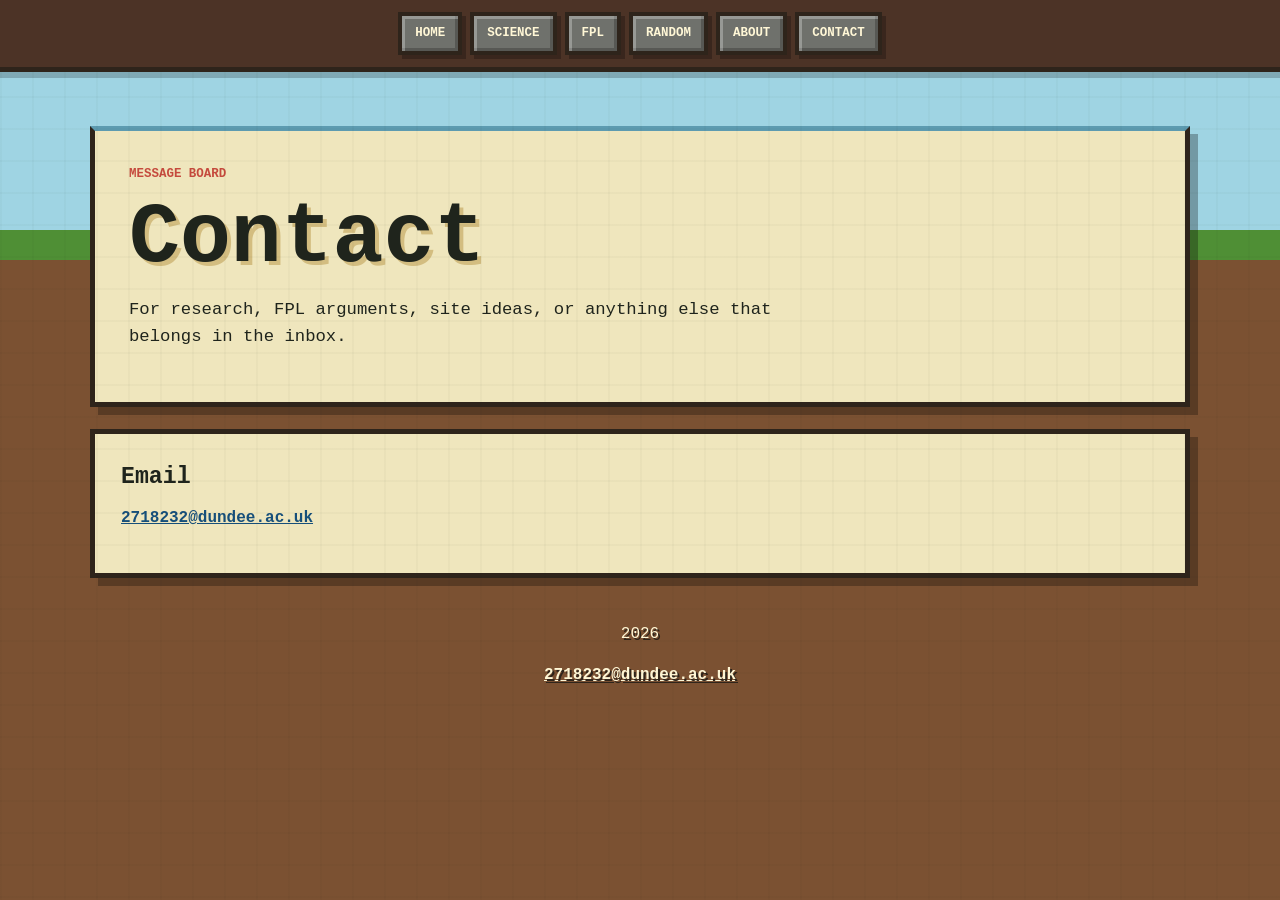
==== contact.html @ 16a4bf76 "Add files via upload" ====
<!DOCTYPE html>
<html lang="en">
<head>
    <meta charset="UTF-8">
    <meta name="viewport" content="width=device-width, initial-scale=1.0">
    <meta name="description" content="Contact details for Reece Bond.">
    <title>Contact | Reece Bond</title>
    <link rel="stylesheet" href="design_first.css">
</head>
<body>

    <nav class="topbar">
        <a href="index.html">Home</a>
        <a href="research.html">Science</a>
        <a href="papers.html">FPL</a>
        <a href="news.html">Random</a>
        <a href="members.html">About</a>
        <a href="contact.html">Contact</a>
    </nav>

    <main>
        <header class="page-header contact-header">
            <p class="pixel-label">Message Board</p>
            <h1>Contact</h1>
            <p class="lead">For research, FPL arguments, site ideas, or anything else that belongs in the inbox.</p>
        </header>

        <section class="contact-panel">
            <h2>Email</h2>
            <p><a href="mailto:2718232@dundee.ac.uk">2718232@dundee.ac.uk</a></p>
        </section>


    </main>

    <footer>
        <p>2026</p>
        <a href="mailto:2718232@dundee.ac.uk">2718232@dundee.ac.uk</a>
    </footer>
</body>
</html>
---- design_first.css ----
:root {
    --sky: #9fd4e3;
    --deep-sky: #5d9bb0;
    --grass: #4f8f35;
    --leaf: #2f6429;
    --dirt: #7b5132;
    --dark-dirt: #4c3326;
    --stone: #b9b8ad;
    --stone-dark: #6f716c;
    --sand: #ead7a3;
    --torch: #f3b33d;
    --redstone: #c54a3d;
    --ink: #1f241c;
    --paper: #fff7d6;
    --panel: #efe6bd;
    --shadow: #2e241b;
}

* {
    box-sizing: border-box;
}

html {
    image-rendering: pixelated;
}

body {
    margin: 0;
    color: var(--ink);
    font-family: Monaco, Consolas, "Courier New", monospace;
    line-height: 1.55;
    background:
        linear-gradient(180deg, var(--sky) 0 230px, var(--grass) 230px 260px, var(--dirt) 260px),
        repeating-linear-gradient(45deg, rgba(255,255,255,0.14) 0 8px, transparent 8px 16px);
    background-attachment: fixed;
}

body::before {
    content: "";
    position: fixed;
    inset: 0;
    pointer-events: none;
    background-image:
        linear-gradient(rgba(31,36,28,0.08) 2px, transparent 2px),
        linear-gradient(90deg, rgba(31,36,28,0.08) 2px, transparent 2px);
    background-size: 32px 32px;
    mix-blend-mode: multiply;
    opacity: 0.35;
}

.topbar {
    position: sticky;
    top: 0;
    z-index: 10;
    display: flex;
    gap: 8px;
    justify-content: center;
    flex-wrap: wrap;
    padding: 12px;
    background: var(--dark-dirt);
    border-bottom: 5px solid var(--shadow);
    box-shadow: 0 6px 0 rgba(0,0,0,0.2);
}

.topbar a,
.button {
    display: inline-flex;
    align-items: center;
    justify-content: center;
    min-height: 42px;
    padding: 8px 13px;
    color: var(--paper);
    background: var(--stone-dark);
    border: 4px solid var(--shadow);
    box-shadow: inset 3px 3px 0 rgba(255,255,255,0.28), inset -3px -3px 0 rgba(0,0,0,0.22), 4px 4px 0 rgba(0,0,0,0.25);
    text-decoration: none;
    text-transform: uppercase;
    font-size: 0.78rem;
    font-weight: 700;
    letter-spacing: 0;
}

.topbar a:hover,
.button:hover {
    transform: translate(2px, 2px);
    box-shadow: inset 3px 3px 0 rgba(255,255,255,0.28), inset -3px -3px 0 rgba(0,0,0,0.22), 2px 2px 0 rgba(0,0,0,0.25);
}

main,
footer {
    width: min(1100px, calc(100% - 28px));
    margin: 0 auto;
}

main {
    padding: 32px 0 16px;
}

.hero,
.page-header,
section {
    background: var(--panel);
    border: 5px solid var(--shadow);
    box-shadow: 8px 8px 0 rgba(0,0,0,0.28);
}

.hero {
    min-height: 520px;
    display: grid;
    grid-template-columns: minmax(0, 1fr) 300px;
    gap: 32px;
    align-items: center;
    padding: 34px;
    background:
        linear-gradient(90deg, rgba(255,247,214,0.92), rgba(255,247,214,0.78)),
        repeating-linear-gradient(0deg, var(--panel) 0 28px, #e5d59f 28px 32px);
}

.hero-text {
    max-width: 720px;
}

.pixel-label,
.post-meta {
    margin: 0 0 10px;
    color: var(--redstone);
    font-size: 0.78rem;
    font-weight: 700;
    text-transform: uppercase;
}

h1,
h2,
h3,
p {
    margin-top: 0;
}

h1 {
    margin-bottom: 16px;
    font-size: clamp(2.3rem, 7vw, 5.3rem);
    line-height: 1.02;
    text-shadow: 4px 4px 0 #d3bd80;
}

h2 {
    margin-bottom: 10px;
    font-size: 1.45rem;
}

h3 {
    margin-bottom: 8px;
    font-size: 1.05rem;
}

.lead {
    max-width: 720px;
    font-size: 1.08rem;
}

.button-row {
    display: flex;
    flex-wrap: wrap;
    gap: 12px;
    margin-top: 24px;
}

.button.grass {
    background: var(--leaf);
}

.button.gold {
    background: #9b741f;
}

.button.redstone {
    background: var(--redstone);
}

.avatar-frame {
    padding: 10px;
    background: var(--stone);
    border: 5px solid var(--shadow);
    box-shadow: inset 4px 4px 0 rgba(255,255,255,0.35), inset -4px -4px 0 rgba(0,0,0,0.2);
}

.avatar-frame.small {
    max-width: 260px;
}

.avatar-frame img {
    display: block;
    width: 100%;
    aspect-ratio: 1 / 1;
    object-fit: cover;
    border: 4px solid var(--shadow);
}

section,
.page-header {
    margin-top: 22px;
    padding: 26px;
}

.page-header {
    padding: 34px;
}

.science-header,
.tab-card.science {
    border-top-color: var(--leaf);
}

.fpl-header,
.tab-card.fpl {
    border-top-color: var(--torch);
}

.random-header,
.tab-card.random {
    border-top-color: var(--redstone);
}

.about-header,
.contact-header {
    border-top-color: var(--deep-sky);
}

.tab-board,
.post-grid,
.post-list,
.score-strip {
    display: grid;
    grid-template-columns: repeat(3, minmax(0, 1fr));
    gap: 18px;
}

.tab-board {
    background: transparent;
    border: 0;
    padding: 0;
    box-shadow: none;
}

.tab-card,
.post-card,
.post-list article,
.score-strip div {
    background: var(--paper);
    border: 4px solid var(--shadow);
    padding: 20px;
    box-shadow: inset 3px 3px 0 rgba(255,255,255,0.42), inset -3px -3px 0 rgba(0,0,0,0.14);
}

.notice-board {
    background: #d9c07b;
}

.post-list article span,
.score-strip span {
    display: block;
    margin-bottom: 8px;
    color: var(--dark-dirt);
    font-size: 0.76rem;
    font-weight: 700;
    text-transform: uppercase;
}

.score-strip strong {
    display: block;
    font-size: 1.9rem;
}

.profile-block {
    display: grid;
    grid-template-columns: 280px minmax(0, 1fr);
    gap: 28px;
    align-items: start;
}

.tag-list {
    display: flex;
    flex-wrap: wrap;
    gap: 10px;
    padding: 0;
    margin: 0;
    list-style: none;
}

.tag-list li {
    padding: 8px 12px;
    background: var(--stone);
    border: 3px solid var(--shadow);
    box-shadow: inset 2px 2px 0 rgba(255,255,255,0.35), inset -2px -2px 0 rgba(0,0,0,0.18);
    font-weight: 700;
}

a {
    color: #164f7a;
    font-weight: 700;
}

a:hover {
    color: var(--redstone);
}

footer {
    padding: 28px 0 36px;
    color: var(--paper);
    text-align: center;
    text-shadow: 2px 2px 0 var(--shadow);
}

footer a {
    color: var(--paper);
}

@media (max-width: 850px) {
    .hero,
    .profile-block,
    .tab-board,
    .post-grid,
    .post-list,
    .score-strip {
        grid-template-columns: 1fr;
    }

    .hero {
        min-height: auto;
        padding: 24px;
    }

    .avatar-frame {
        max-width: 340px;
    }
}

@media (max-width: 560px) {
    main,
    footer {
        width: min(100% - 18px, 1100px);
    }

    .topbar {
        justify-content: flex-start;
        flex-wrap: nowrap;
        overflow-x: auto;
    }

    .topbar a {
        flex: 0 0 auto;
    }

    h1 {
        font-size: 2.25rem;
    }

    section,
    .page-header {
        padding: 18px;
    }
}
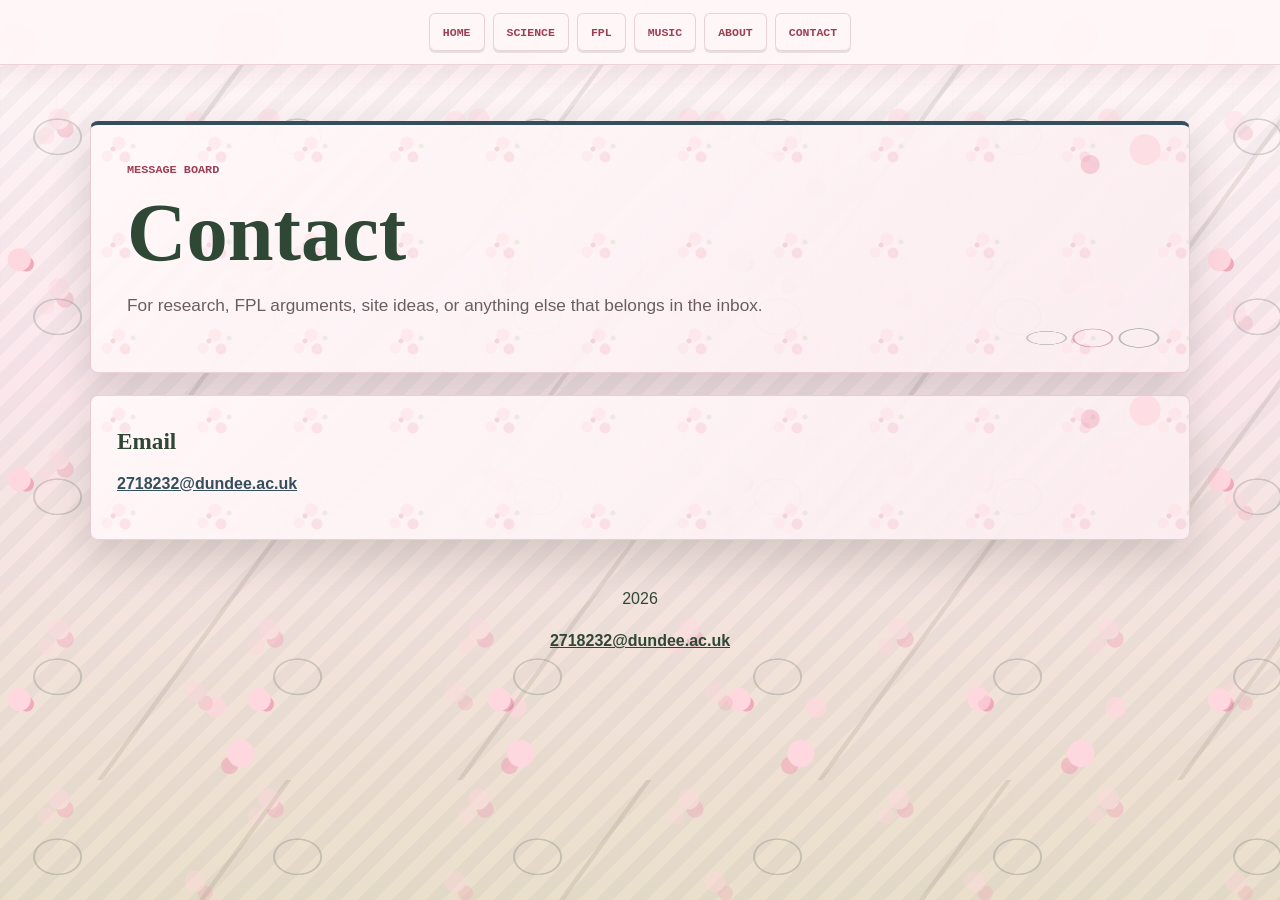
==== commit a010f177: "Add files via upload" ====
--- a/contact.html
+++ b/contact.html
@@ -13,7 +13,7 @@
         <a href="index.html">Home</a>
         <a href="research.html">Science</a>
         <a href="papers.html">FPL</a>
-        <a href="news.html">Random</a>
+        <a href="news.html">Music</a>
         <a href="members.html">About</a>
         <a href="contact.html">Contact</a>
     </nav>
--- a/design_first.css
+++ b/design_first.css
@@ -1,19 +1,20 @@
 :root {
-    --sky: #9fd4e3;
-    --deep-sky: #5d9bb0;
-    --grass: #4f8f35;
-    --leaf: #2f6429;
-    --dirt: #7b5132;
-    --dark-dirt: #4c3326;
-    --stone: #b9b8ad;
-    --stone-dark: #6f716c;
-    --sand: #ead7a3;
-    --torch: #f3b33d;
-    --redstone: #c54a3d;
-    --ink: #1f241c;
-    --paper: #fff7d6;
-    --panel: #efe6bd;
-    --shadow: #2e241b;
+    --ink: #2b2527;
+    --muted-ink: #6c5d61;
+    --paper: #fbedf0;
+    --warm-paper: #fff7f8;
+    --mist: #f1dce2;
+    --moss: #556f54;
+    --deep-moss: #2f4735;
+    --bamboo: #9aab79;
+    --sakura: #f0a9ba;
+    --petal: #ffd7df;
+    --ume: #d97891;
+    --azuki: #9c3f55;
+    --indigo: #344e5c;
+    --tea: #c8a96a;
+    --line: rgba(32, 37, 31, 0.16);
+    --soft-shadow: rgba(42, 48, 38, 0.16);
 }
 
 * {
@@ -21,31 +22,55 @@
 }
 
 html {
-    image-rendering: pixelated;
+    scroll-behavior: smooth;
 }
 
 body {
     margin: 0;
     color: var(--ink);
-    font-family: Monaco, Consolas, "Courier New", monospace;
-    line-height: 1.55;
-    background:
-        linear-gradient(180deg, var(--sky) 0 230px, var(--grass) 230px 260px, var(--dirt) 260px),
-        repeating-linear-gradient(45deg, rgba(255,255,255,0.14) 0 8px, transparent 8px 16px);
+    font-family: "Avenir Next", Avenir, "Helvetica Neue", Arial, sans-serif;
+    line-height: 1.65;
+    background:
+        radial-gradient(circle at 8% 18%, var(--petal) 0 11px, transparent 12px),
+        radial-gradient(circle at 11% 20%, var(--sakura) 0 7px, transparent 8px),
+        radial-gradient(circle at 86% 14%, var(--petal) 0 13px, transparent 14px),
+        radial-gradient(circle at 82% 19%, rgba(240, 169, 186, 0.64) 0 8px, transparent 9px),
+        radial-gradient(circle at 72% 72%, rgba(255, 215, 223, 0.72) 0 10px, transparent 11px),
+        linear-gradient(135deg, rgba(52, 78, 92, 0.045) 25%, transparent 25% 50%, rgba(52, 78, 92, 0.045) 50% 75%, transparent 75%),
+        linear-gradient(180deg, #fff7f8 0%, #fbe7ec 42%, #eadfcb 100%);
+    background-size: 240px 220px, 240px 220px, 280px 240px, 280px 240px, 300px 260px, 34px 34px, auto;
     background-attachment: fixed;
 }
 
-body::before {
+body::before,
+body::after {
     content: "";
     position: fixed;
     inset: 0;
     pointer-events: none;
+    z-index: 0;
+}
+
+body::before {
+    opacity: 0.3;
     background-image:
-        linear-gradient(rgba(31,36,28,0.08) 2px, transparent 2px),
-        linear-gradient(90deg, rgba(31,36,28,0.08) 2px, transparent 2px);
-    background-size: 32px 32px;
-    mix-blend-mode: multiply;
-    opacity: 0.35;
+        linear-gradient(var(--line) 1px, transparent 1px),
+        linear-gradient(90deg, var(--line) 1px, transparent 1px);
+    background-size: 28px 28px;
+    mask-image: linear-gradient(180deg, rgba(0, 0, 0, 0.2), transparent 58%);
+}
+
+body::after {
+    opacity: 0.46;
+    background:
+        linear-gradient(126deg, transparent 0 52%, rgba(83, 72, 51, 0.24) 52.2% 53%, transparent 53.2%),
+        radial-gradient(ellipse at 24% 76%, transparent 0 22px, rgba(47, 71, 53, 0.42) 23px 24px, transparent 25px),
+        radial-gradient(circle at 28% 70%, var(--petal) 0 10px, transparent 11px),
+        radial-gradient(circle at 31% 76%, var(--sakura) 0 8px, transparent 9px),
+        radial-gradient(circle at 22% 80%, rgba(255, 215, 223, 0.82) 0 8px, transparent 9px),
+        radial-gradient(circle at 75% 64%, rgba(255, 215, 223, 0.8) 0 10px, transparent 11px),
+        radial-gradient(circle at 79% 70%, rgba(240, 169, 186, 0.7) 0 7px, transparent 8px);
+    background-size: 360px 260px, 240px 180px, 210px 170px, 210px 170px, 210px 170px, 260px 190px, 260px 190px;
 }
 
 .topbar {
@@ -56,10 +81,19 @@
     gap: 8px;
     justify-content: center;
     flex-wrap: wrap;
-    padding: 12px;
-    background: var(--dark-dirt);
-    border-bottom: 5px solid var(--shadow);
-    box-shadow: 0 6px 0 rgba(0,0,0,0.2);
+    padding: 13px 16px;
+    background: rgba(255, 247, 248, 0.9);
+    border-bottom: 1px solid rgba(156, 63, 85, 0.18);
+    box-shadow: 0 8px 24px rgba(156, 63, 85, 0.08);
+    backdrop-filter: blur(16px);
+}
+
+main,
+footer {
+    position: relative;
+    width: min(1100px, calc(100% - 32px));
+    margin: 0 auto;
+    z-index: 1;
 }
 
 .topbar a,
@@ -67,64 +101,108 @@
     display: inline-flex;
     align-items: center;
     justify-content: center;
-    min-height: 42px;
-    padding: 8px 13px;
-    color: var(--paper);
-    background: var(--stone-dark);
-    border: 4px solid var(--shadow);
-    box-shadow: inset 3px 3px 0 rgba(255,255,255,0.28), inset -3px -3px 0 rgba(0,0,0,0.22), 4px 4px 0 rgba(0,0,0,0.25);
+    min-height: 38px;
+    padding: 7px 13px;
+    color: var(--azuki);
+    background: rgba(255, 247, 248, 0.82);
+    border: 1px solid rgba(156, 63, 85, 0.2);
+    border-radius: 6px;
     text-decoration: none;
     text-transform: uppercase;
-    font-size: 0.78rem;
+    font-family: Monaco, Consolas, "Courier New", monospace;
+    font-size: 0.72rem;
     font-weight: 700;
     letter-spacing: 0;
+    box-shadow: 0 2px 0 rgba(47, 71, 53, 0.12);
+    transition: transform 160ms ease, border-color 160ms ease, background 160ms ease, color 160ms ease;
 }
 
 .topbar a:hover,
 .button:hover {
-    transform: translate(2px, 2px);
-    box-shadow: inset 3px 3px 0 rgba(255,255,255,0.28), inset -3px -3px 0 rgba(0,0,0,0.22), 2px 2px 0 rgba(0,0,0,0.25);
-}
-
-main,
-footer {
-    width: min(1100px, calc(100% - 28px));
-    margin: 0 auto;
+    color: var(--azuki);
+    background: var(--warm-paper);
+    border-color: rgba(156, 63, 85, 0.36);
+    transform: translateY(-1px);
 }
 
 main {
-    padding: 32px 0 16px;
+    padding: 34px 0 18px;
 }
 
 .hero,
 .page-header,
 section {
-    background: var(--panel);
-    border: 5px solid var(--shadow);
-    box-shadow: 8px 8px 0 rgba(0,0,0,0.28);
+    position: relative;
+    overflow: hidden;
+    background:
+        radial-gradient(circle at 96% 10%, rgba(255, 215, 223, 0.72) 0 15px, transparent 16px),
+        radial-gradient(circle at 91% 16%, rgba(240, 169, 186, 0.5) 0 9px, transparent 10px),
+        linear-gradient(135deg, rgba(255, 247, 248, 0.97), rgba(251, 237, 240, 0.92)),
+        repeating-linear-gradient(90deg, transparent 0 21px, rgba(156, 63, 85, 0.04) 21px 22px);
+    border: 1px solid rgba(156, 63, 85, 0.2);
+    border-radius: 8px;
+    box-shadow: 0 18px 42px var(--soft-shadow);
+}
+
+.hero::before,
+.page-header::before,
+section::before {
+    content: "";
+    position: absolute;
+    inset: 0;
+    pointer-events: none;
+    background:
+        radial-gradient(circle at 22px 24px, rgba(217, 120, 145, 0.48) 0 2px, transparent 3px),
+        radial-gradient(circle at 28px 18px, rgba(255, 215, 223, 0.7) 0 6px, transparent 7px),
+        radial-gradient(circle at 16px 31px, rgba(255, 215, 223, 0.58) 0 5px, transparent 6px),
+        radial-gradient(circle at 34px 32px, rgba(240, 169, 186, 0.5) 0 5px, transparent 6px),
+        radial-gradient(circle at 42px 21px, rgba(154, 171, 121, 0.28) 0 2px, transparent 3px);
+    background-size: 96px 96px;
+    opacity: 0.5;
+}
+
+.hero::after,
+.page-header::after {
+    content: "";
+    position: absolute;
+    right: -34px;
+    bottom: -26px;
+    width: 210px;
+    height: 120px;
+    pointer-events: none;
+    opacity: 0.32;
+    background:
+        radial-gradient(ellipse at 16% 50%, transparent 0 18px, var(--moss) 19px 20px, transparent 21px),
+        radial-gradient(ellipse at 38% 50%, transparent 0 18px, var(--azuki) 19px 20px, transparent 21px),
+        radial-gradient(ellipse at 60% 50%, transparent 0 18px, var(--indigo) 19px 20px, transparent 21px);
 }
 
 .hero {
-    min-height: 520px;
+    min-height: 500px;
     display: grid;
     grid-template-columns: minmax(0, 1fr) 300px;
-    gap: 32px;
+    gap: 34px;
     align-items: center;
-    padding: 34px;
-    background:
-        linear-gradient(90deg, rgba(255,247,214,0.92), rgba(255,247,214,0.78)),
-        repeating-linear-gradient(0deg, var(--panel) 0 28px, #e5d59f 28px 32px);
+    padding: 38px;
+}
+
+.hero-text,
+.page-header > *,
+section > * {
+    position: relative;
+    z-index: 1;
 }
 
 .hero-text {
-    max-width: 720px;
+    max-width: 740px;
 }
 
 .pixel-label,
 .post-meta {
     margin: 0 0 10px;
-    color: var(--redstone);
-    font-size: 0.78rem;
+    color: var(--azuki);
+    font-family: Monaco, Consolas, "Courier New", monospace;
+    font-size: 0.74rem;
     font-weight: 700;
     text-transform: uppercase;
 }
@@ -136,11 +214,19 @@
     margin-top: 0;
 }
 
+h1,
+h2,
+h3 {
+    color: var(--deep-moss);
+    font-family: "Hiragino Mincho ProN", "Yu Mincho", "Baskerville", "Palatino Linotype", Georgia, serif;
+    font-weight: 700;
+}
+
 h1 {
+    max-width: 860px;
     margin-bottom: 16px;
-    font-size: clamp(2.3rem, 7vw, 5.3rem);
+    font-size: clamp(2.35rem, 7vw, 5.15rem);
     line-height: 1.02;
-    text-shadow: 4px 4px 0 #d3bd80;
 }
 
 h2 {
@@ -155,6 +241,7 @@
 
 .lead {
     max-width: 720px;
+    color: var(--muted-ink);
     font-size: 1.08rem;
 }
 
@@ -166,22 +253,29 @@
 }
 
 .button.grass {
-    background: var(--leaf);
+    color: var(--warm-paper);
+    background: var(--deep-moss);
 }
 
 .button.gold {
-    background: #9b741f;
+    color: var(--ink);
+    background: #e7d49b;
 }
 
 .button.redstone {
-    background: var(--redstone);
+    color: var(--warm-paper);
+    background: var(--azuki);
 }
 
 .avatar-frame {
     padding: 10px;
-    background: var(--stone);
-    border: 5px solid var(--shadow);
-    box-shadow: inset 4px 4px 0 rgba(255,255,255,0.35), inset -4px -4px 0 rgba(0,0,0,0.2);
+    background:
+        radial-gradient(circle at 16px 16px, rgba(255, 215, 223, 0.58) 0 7px, transparent 8px),
+        linear-gradient(135deg, rgba(255, 247, 248, 0.94), rgba(241, 220, 226, 0.82)),
+        repeating-linear-gradient(45deg, rgba(156, 63, 85, 0.08) 0 1px, transparent 1px 9px);
+    border: 1px solid rgba(156, 63, 85, 0.28);
+    border-radius: 8px;
+    box-shadow: 0 14px 26px rgba(47, 71, 53, 0.18);
 }
 
 .avatar-frame.small {
@@ -193,7 +287,9 @@
     width: 100%;
     aspect-ratio: 1 / 1;
     object-fit: cover;
-    border: 4px solid var(--shadow);
+    border: 1px solid rgba(32, 37, 31, 0.2);
+    border-radius: 4px;
+    filter: saturate(0.86) contrast(1.04);
 }
 
 section,
@@ -203,27 +299,27 @@
 }
 
 .page-header {
-    padding: 34px;
+    padding: 36px;
 }
 
 .science-header,
 .tab-card.science {
-    border-top-color: var(--leaf);
+    border-top: 4px solid var(--moss);
 }
 
 .fpl-header,
 .tab-card.fpl {
-    border-top-color: var(--torch);
+    border-top: 4px solid var(--tea);
 }
 
 .random-header,
 .tab-card.random {
-    border-top-color: var(--redstone);
+    border-top: 4px solid var(--ume);
 }
 
 .about-header,
 .contact-header {
-    border-top-color: var(--deep-sky);
+    border-top: 4px solid var(--indigo);
 }
 
 .tab-board,
@@ -236,38 +332,69 @@
 }
 
 .tab-board {
+    overflow: visible;
     background: transparent;
     border: 0;
     padding: 0;
     box-shadow: none;
 }
 
+.tab-board::before {
+    display: none;
+}
+
 .tab-card,
 .post-card,
 .post-list article,
 .score-strip div {
-    background: var(--paper);
-    border: 4px solid var(--shadow);
+    position: relative;
+    background: rgba(255, 247, 248, 0.86);
+    border: 1px solid rgba(156, 63, 85, 0.18);
+    border-radius: 8px;
     padding: 20px;
-    box-shadow: inset 3px 3px 0 rgba(255,255,255,0.42), inset -3px -3px 0 rgba(0,0,0,0.14);
+    box-shadow: 0 10px 22px rgba(47, 71, 53, 0.1);
+}
+
+.tab-card::after,
+.post-card::after,
+.post-list article::after {
+    content: "";
+    position: absolute;
+    right: 16px;
+    top: 16px;
+    width: 30px;
+    height: 30px;
+    opacity: 0.42;
+    background:
+        radial-gradient(circle at 50% 18%, var(--ume) 0 3px, transparent 4px),
+        radial-gradient(circle at 82% 50%, var(--ume) 0 3px, transparent 4px),
+        radial-gradient(circle at 50% 82%, var(--ume) 0 3px, transparent 4px),
+        radial-gradient(circle at 18% 50%, var(--ume) 0 3px, transparent 4px),
+        radial-gradient(circle at 50% 50%, var(--tea) 0 3px, transparent 4px);
 }
 
 .notice-board {
-    background: #d9c07b;
+    background:
+        radial-gradient(circle at 94% 18%, rgba(255, 215, 223, 0.82) 0 18px, transparent 19px),
+        linear-gradient(135deg, rgba(255, 226, 232, 0.9), rgba(255, 247, 248, 0.92)),
+        repeating-linear-gradient(0deg, rgba(156, 63, 85, 0.045) 0 1px, transparent 1px 12px);
 }
 
 .post-list article span,
 .score-strip span {
     display: block;
     margin-bottom: 8px;
-    color: var(--dark-dirt);
-    font-size: 0.76rem;
+    color: var(--azuki);
+    font-family: Monaco, Consolas, "Courier New", monospace;
+    font-size: 0.72rem;
     font-weight: 700;
     text-transform: uppercase;
 }
 
 .score-strip strong {
     display: block;
+    color: var(--deep-moss);
+    font-family: "Hiragino Mincho ProN", "Yu Mincho", "Baskerville", "Palatino Linotype", Georgia, serif;
     font-size: 1.9rem;
 }
 
@@ -289,30 +416,85 @@
 
 .tag-list li {
     padding: 8px 12px;
-    background: var(--stone);
-    border: 3px solid var(--shadow);
-    box-shadow: inset 2px 2px 0 rgba(255,255,255,0.35), inset -2px -2px 0 rgba(0,0,0,0.18);
-    font-weight: 700;
+    color: var(--deep-moss);
+    background: rgba(223, 231, 223, 0.72);
+    border: 1px solid rgba(47, 71, 53, 0.22);
+    border-radius: 6px;
+    font-family: Monaco, Consolas, "Courier New", monospace;
+    font-size: 0.78rem;
+    font-weight: 700;
+}
+
+.music-panel {
+    border-top: 4px solid var(--ume);
+}
+
+.music-form {
+    display: grid;
+    gap: 18px;
+    max-width: 780px;
+}
+
+.music-form label {
+    display: grid;
+    gap: 8px;
+}
+
+.music-form span {
+    color: var(--azuki);
+    font-family: Monaco, Consolas, "Courier New", monospace;
+    font-size: 0.72rem;
+    font-weight: 700;
+    text-transform: uppercase;
+}
+
+.music-form input,
+.music-form textarea {
+    width: 100%;
+    color: var(--ink);
+    background:
+        linear-gradient(135deg, rgba(255, 248, 242, 0.96), rgba(248, 239, 232, 0.86)),
+        radial-gradient(circle at 18px 18px, rgba(217, 139, 155, 0.12) 0 4px, transparent 5px);
+    border: 1px solid rgba(156, 70, 82, 0.26);
+    border-radius: 8px;
+    padding: 12px 14px;
+    font: inherit;
+    box-shadow: inset 0 1px 2px rgba(47, 71, 53, 0.08);
+}
+
+.music-form input {
+    max-width: 180px;
+}
+
+.music-form textarea {
+    min-height: 180px;
+    resize: vertical;
+}
+
+.music-form input:focus,
+.music-form textarea:focus {
+    border-color: var(--ume);
+    box-shadow: 0 0 0 3px rgba(217, 139, 155, 0.2);
+    outline: 0;
 }
 
 a {
-    color: #164f7a;
+    color: var(--indigo);
     font-weight: 700;
 }
 
 a:hover {
-    color: var(--redstone);
+    color: var(--azuki);
 }
 
 footer {
     padding: 28px 0 36px;
-    color: var(--paper);
+    color: var(--deep-moss);
     text-align: center;
-    text-shadow: 2px 2px 0 var(--shadow);
 }
 
 footer a {
-    color: var(--paper);
+    color: var(--deep-moss);
 }
 
 @media (max-width: 850px) {
@@ -327,7 +509,7 @@
 
     .hero {
         min-height: auto;
-        padding: 24px;
+        padding: 26px;
     }
 
     .avatar-frame {
